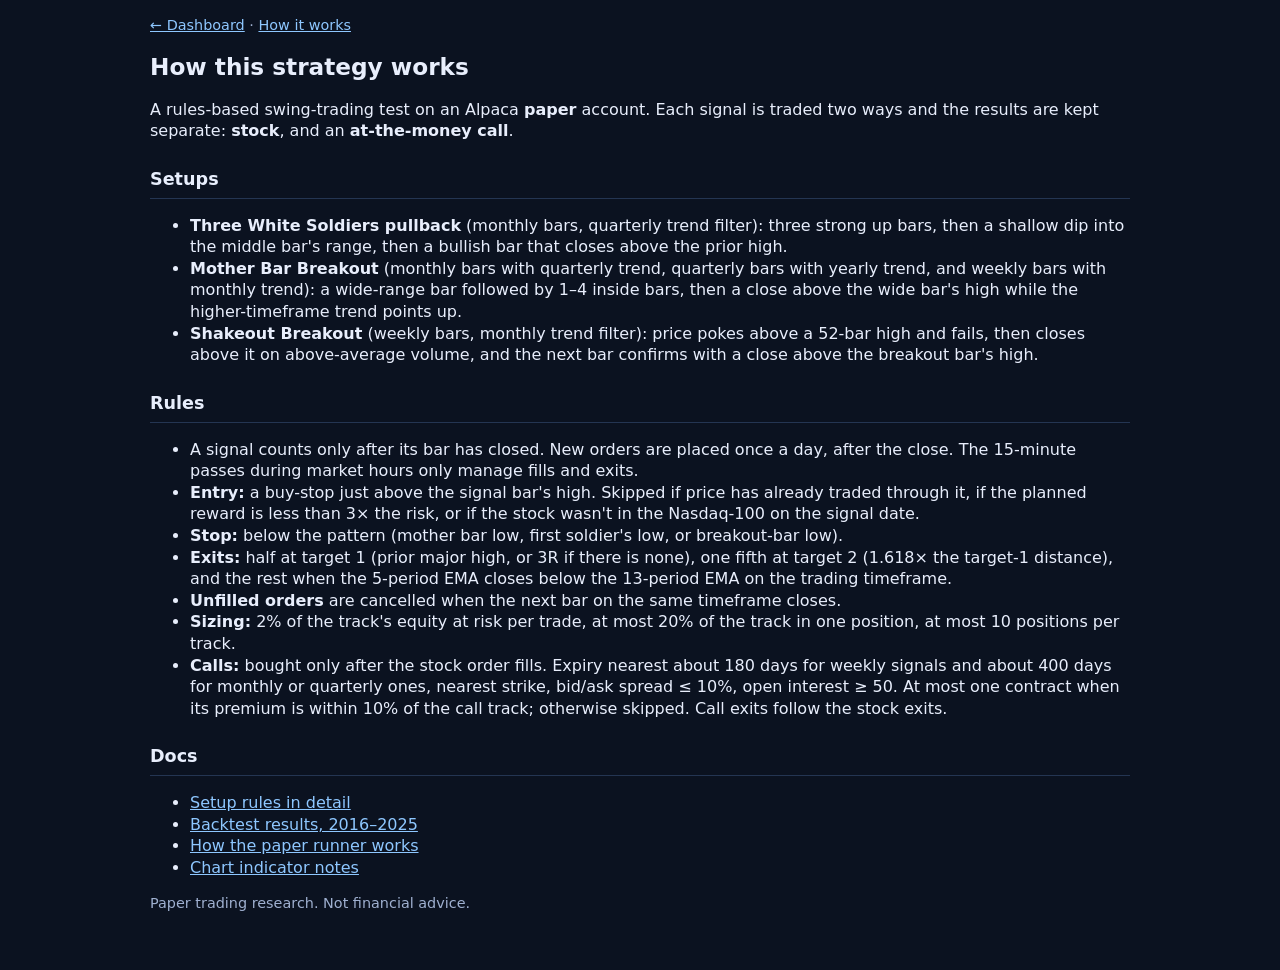
==== strategy.html @ 42debb5f "Swing Setups paper dashboard" ====
<!DOCTYPE html><html lang="en"><head><meta charset="utf-8"/><meta name="viewport" content="width=device-width, initial-scale=1"/><meta name="robots" content="noindex,nofollow"/><title>How this strategy works</title><link rel="stylesheet" href="style.css"/></head><body><div class="wrap"><p class="sub"><a href="index.html">← Dashboard</a> · <a href="strategy.html">How it works</a></p><h1>How this strategy works</h1><p>A rules-based swing-trading test on an Alpaca <strong>paper</strong> account. Each signal is traded two ways and the results are kept separate: <strong>stock</strong>, and an <strong>at-the-money call</strong>.</p>
<h2>Setups</h2>
<ul>
<li><strong>Three White Soldiers pullback</strong> (monthly bars, quarterly trend filter): three strong up bars, then a shallow dip into the middle bar's range, then a bullish bar that closes above the prior high.</li>
<li><strong>Mother Bar Breakout</strong> (monthly bars with quarterly trend, quarterly bars with yearly trend, and weekly bars with monthly trend): a wide-range bar followed by 1–4 inside bars, then a close above the wide bar's high while the higher-timeframe trend points up.</li>
<li><strong>Shakeout Breakout</strong> (weekly bars, monthly trend filter): price pokes above a 52-bar high and fails, then closes above it on above-average volume, and the next bar confirms with a close above the breakout bar's high.</li>
</ul>
<h2>Rules</h2>
<ul>
<li>A signal counts only after its bar has closed. New orders are placed once a day, after the close. The 15-minute passes during market hours only manage fills and exits.</li>
<li><strong>Entry:</strong> a buy-stop just above the signal bar's high. Skipped if price has already traded through it, if the planned reward is less than 3× the risk, or if the stock wasn't in the Nasdaq-100 on the signal date.</li>
<li><strong>Stop:</strong> below the pattern (mother bar low, first soldier's low, or breakout-bar low).</li>
<li><strong>Exits:</strong> half at target 1 (prior major high, or 3R if there is none), one fifth at target 2 (1.618× the target-1 distance), and the rest when the 5-period EMA closes below the 13-period EMA on the trading timeframe.</li>
<li><strong>Unfilled orders</strong> are cancelled when the next bar on the same timeframe closes.</li>
<li><strong>Sizing:</strong> 2% of the track's equity at risk per trade, at most 20% of the track in one position, at most 10 positions per track.</li>
<li><strong>Calls:</strong> bought only after the stock order fills. Expiry nearest about 180 days for weekly signals and about 400 days for monthly or quarterly ones, nearest strike, bid/ask spread ≤ 10%, open interest ≥ 50. At most one contract when its premium is within 10% of the call track; otherwise skipped. Call exits follow the stock exits.</li>
</ul>
<h2>Docs</h2>
<ul>
<li><a href="docs/rules.html">Setup rules in detail</a></li>
<li><a href="docs/backtest.html">Backtest results, 2016–2025</a></li>
<li><a href="docs/paper.html">How the paper runner works</a></li>
<li><a href="docs/indicators.html">Chart indicator notes</a></li>
</ul><p class="sub">Paper trading research. Not financial advice.</p></div></body></html>
---- style.css ----
:root {
  --bg:#0b1220; --card:#152238; --border:#243552; --text:#e8eefc; --muted:#9fb0d0;
  --ok:#7dffa6; --bad:#ff8f8f; --warn:#ffd27d; --accent:#8ec7ff;
}
body{font-family:ui-sans-serif,system-ui,sans-serif;margin:0;background:var(--bg);color:var(--text);line-height:1.35}
.wrap{max-width:1480px;margin:0 auto;padding:16px 20px 40px}
table.open-pos{font-size:.82rem}
table.open-pos th,table.open-pos td{padding:8px 8px;white-space:nowrap}
td.progress-cell{min-width:150px;vertical-align:middle}
td.progress-cell svg{display:block}
h1{font-size:1.45rem;margin:0 0 4px}
h2{font-size:1.1rem;margin:26px 0 10px;border-bottom:1px solid var(--border);padding-bottom:6px}
h3{font-size:.95rem;margin:16px 0 8px;color:var(--muted)}
.sub{color:var(--muted);margin:0 0 16px;font-size:.9rem}
.cards{display:flex;gap:12px;flex-wrap:wrap;margin-bottom:16px}
.card{background:var(--card);border:1px solid var(--border);border-radius:12px;padding:14px 16px;min-width:130px;flex:1 1 130px}
.card .l{color:var(--muted);font-size:.72rem;text-transform:uppercase;letter-spacing:.03em}
.card .v{font-size:1.2rem;font-weight:600;margin-top:4px}
.card .v.ok,.ok{color:var(--ok)}
.card .v.bad,.bad{color:var(--bad)}
.card .v.warn,.warn{color:var(--warn)}
table{width:100%;border-collapse:collapse;background:var(--card);border-radius:12px;overflow:hidden;font-size:.9rem;margin-bottom:8px}
th,td{padding:10px 12px;text-align:left;border-bottom:1px solid var(--border);vertical-align:top}
th{color:var(--muted);font-size:.72rem;font-weight:600;text-transform:uppercase;letter-spacing:.02em}
td.note{color:var(--muted);font-size:.82rem;max-width:280px}
td.ok{color:var(--ok)} td.bad{color:var(--bad)}
.muted{color:var(--muted);text-align:center}
.err{color:var(--bad);margin:12px 0}
.warn-banner{background:#2a2210;border:1px solid #5a4a20;color:var(--warn);border-radius:10px;padding:10px 12px;margin:0 0 12px;font-size:.9rem}
a{color:var(--accent)}
.tag{display:inline-block;background:#1e2f4a;color:var(--muted);font-size:.7rem;padding:1px 6px;border-radius:6px;margin-left:4px}
.date-block{margin:14px 0 18px}
.date-head{display:flex;justify-content:space-between;align-items:baseline;gap:12px;margin:0 0 8px;flex-wrap:wrap}
.date-label{font-weight:600;font-size:1rem}
.date-pl{font-size:.9rem;color:var(--muted)}
.date-pl.ok{color:var(--ok)} .date-pl.bad{color:var(--bad)}
.charts{display:grid;grid-template-columns:1fr 1fr;gap:14px;margin:12px 0 8px}
.chart-card{background:var(--card);border:1px solid var(--border);border-radius:12px;padding:12px 14px}
.chart-title{font-size:.85rem;color:var(--muted);margin-bottom:6px;font-weight:600}
.chart-lbl{fill:var(--muted);font-size:10px}
.chart-empty{padding:24px;text-align:center}
.badge{display:inline-block;border-radius:999px;padding:3px 12px;font-size:.78rem;margin-left:8px;font-weight:700;letter-spacing:.06em;text-transform:uppercase}
.badge-live{background:#5a1218;color:#ffb4b4;border:2px solid #e05060;box-shadow:0 0 12px rgba(224,80,96,.35)}
.badge-paper{background:#1a3a28;color:var(--ok);border:1px solid #2a5a40}
.badge-paper-ndx{background:#123528;color:#9dffc0;border:2px solid #3a8a5a;box-shadow:0 0 12px rgba(58,138,90,.3)}
.live-banner{background:#3a1518;border:1px solid #8a3038;color:#ffc9c9;border-radius:10px;padding:10px 12px;margin:0 0 14px;font-size:.92rem;font-weight:600}
.paper-banner{background:#12301f;border:1px solid #2a5a40;color:#b8ffd0;border-radius:10px;padding:10px 12px;margin:0 0 14px;font-size:.92rem;font-weight:600}
@media (max-width:800px){
  .charts{grid-template-columns:1fr}
  .wrap{padding:12px}
  table{display:block;overflow-x:auto;-webkit-overflow-scrolling:touch}
  td.note{max-width:200px}
}
.wrap{max-width:980px}
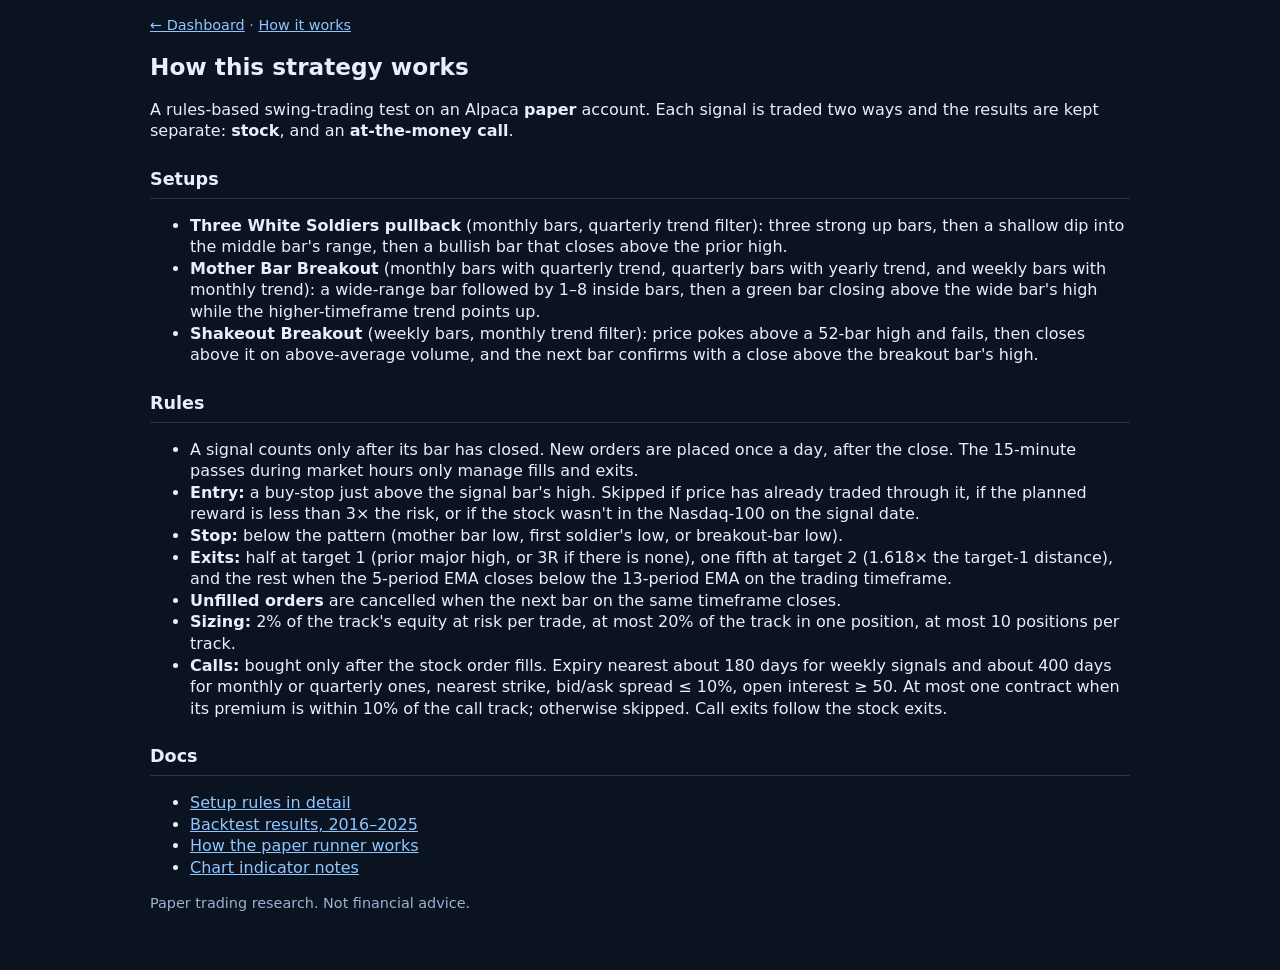
==== commit c070109a: "Docs: mark Triangle, Wedge Divergence and Failed Breakdown Reclaim as chart-only; update audited Mot" ====
--- a/strategy.html
+++ b/strategy.html
@@ -2,7 +2,7 @@
 <h2>Setups</h2>
 <ul>
 <li><strong>Three White Soldiers pullback</strong> (monthly bars, quarterly trend filter): three strong up bars, then a shallow dip into the middle bar's range, then a bullish bar that closes above the prior high.</li>
-<li><strong>Mother Bar Breakout</strong> (monthly bars with quarterly trend, quarterly bars with yearly trend, and weekly bars with monthly trend): a wide-range bar followed by 1–4 inside bars, then a close above the wide bar's high while the higher-timeframe trend points up.</li>
+<li><strong>Mother Bar Breakout</strong> (monthly bars with quarterly trend, quarterly bars with yearly trend, and weekly bars with monthly trend): a wide-range bar followed by 1–8 inside bars, then a green bar closing above the wide bar's high while the higher-timeframe trend points up.</li>
 <li><strong>Shakeout Breakout</strong> (weekly bars, monthly trend filter): price pokes above a 52-bar high and fails, then closes above it on above-average volume, and the next bar confirms with a close above the breakout bar's high.</li>
 </ul>
 <h2>Rules</h2>
